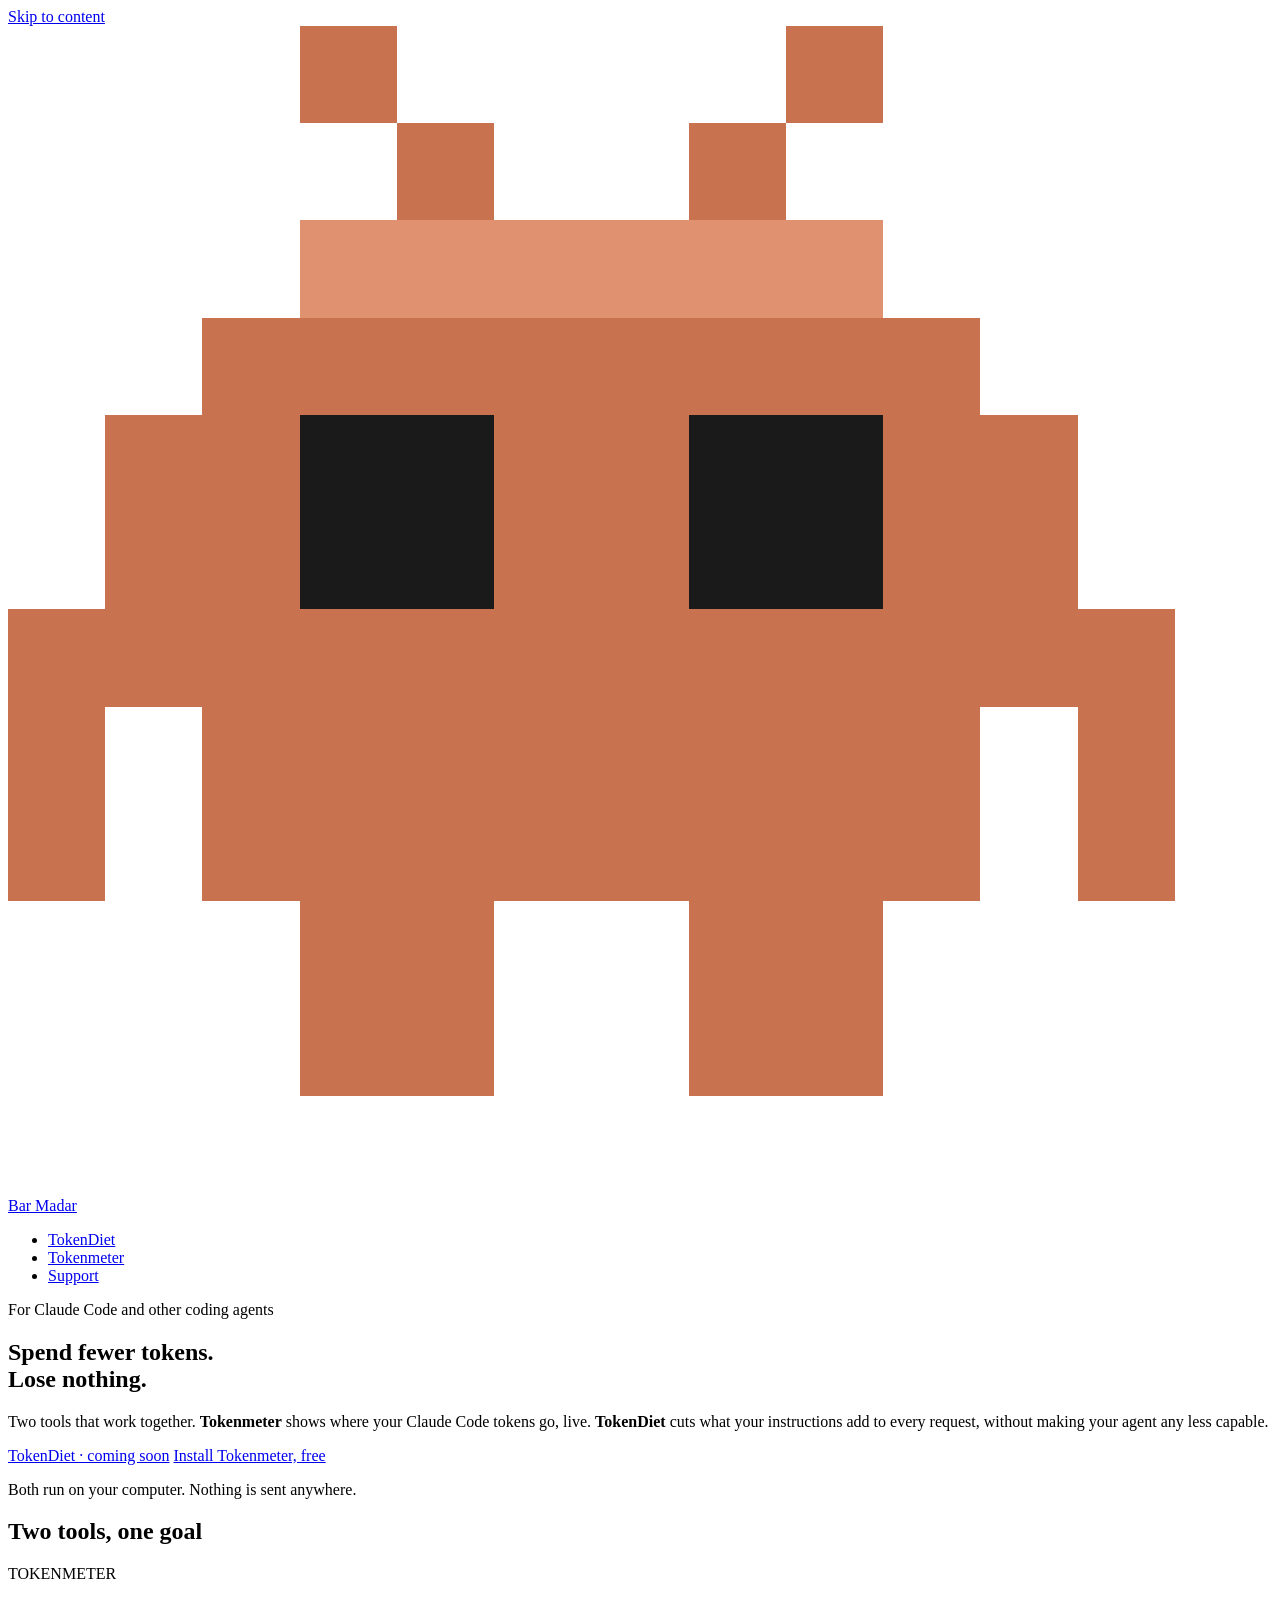
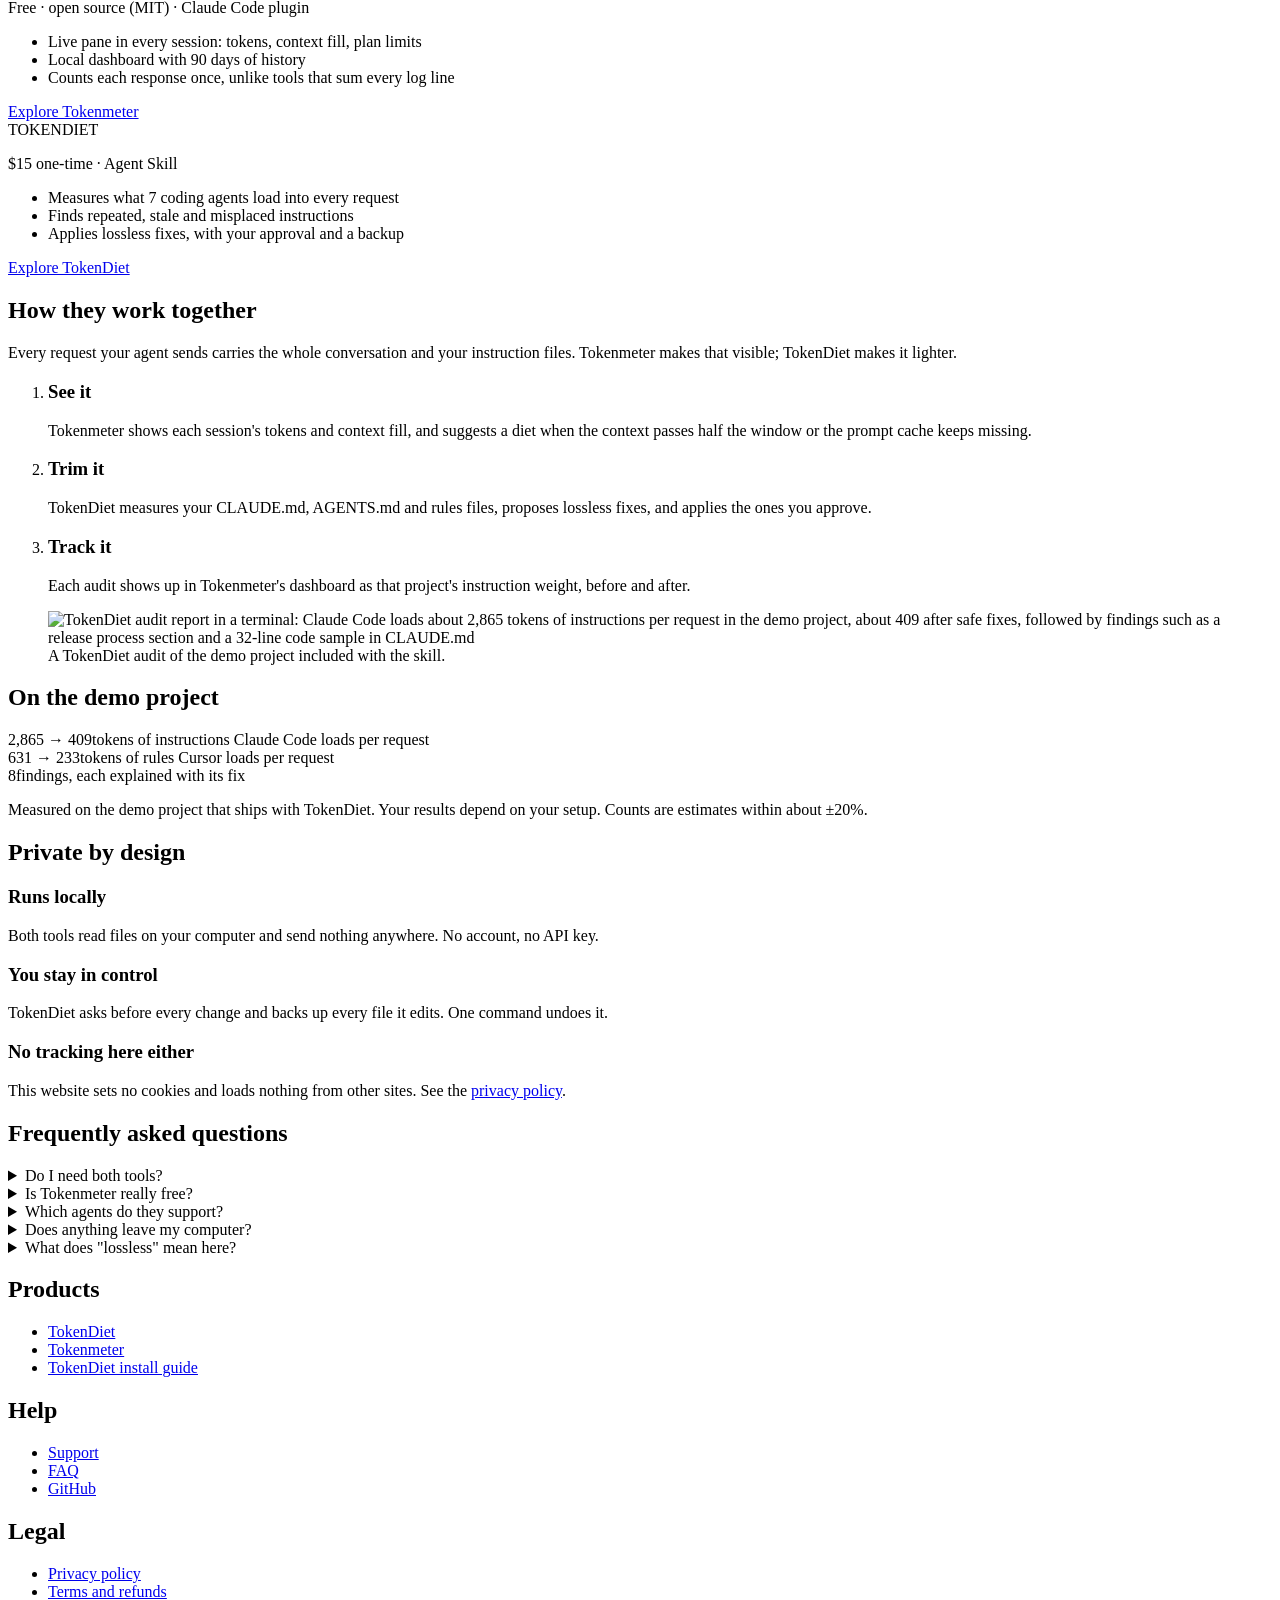
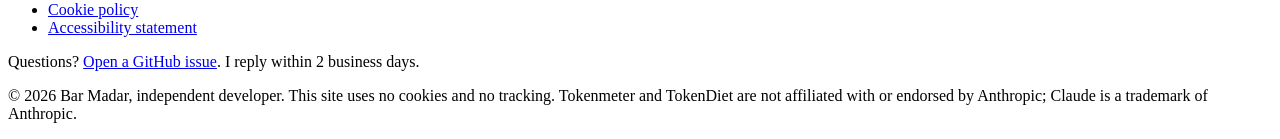
==== docs/index.html @ dee0d517 "Website for Tokenmeter and TokenDiet Static site served from docs/ by GitHub Pages: home, product pa" ====
<!doctype html>
<html lang="en">
<head>
<meta charset="utf-8">
<meta name="viewport" content="width=device-width, initial-scale=1">
<title>Tokenmeter &amp; TokenDiet: spend fewer tokens, lose nothing</title>
<meta name="description" content="Tokenmeter shows where your Claude Code tokens go. TokenDiet cuts what your instructions add to every request, for every coding agent, without losing quality.">
<meta name="author" content="Bar Madar">
<link rel="canonical" href="https://bar-madar.github.io/">
<meta name="color-scheme" content="dark light">
<meta name="theme-color" content="#121212" media="(prefers-color-scheme: dark)">
<meta name="theme-color" content="#faf9f7" media="(prefers-color-scheme: light)">
<meta property="og:type" content="website">
<meta property="og:site_name" content="Tokenmeter &amp; TokenDiet">
<meta property="og:title" content="Spend fewer tokens. Lose nothing.">
<meta property="og:description" content="Tokenmeter shows where your Claude Code tokens go. TokenDiet cuts what your instructions add to every request, for every coding agent, without losing quality.">
<meta property="og:url" content="https://bar-madar.github.io/">
<meta property="og:image" content="https://bar-madar.github.io/images/og-home.png">
<meta property="og:image:width" content="1200">
<meta property="og:image:height" content="630">
<meta property="og:image:alt" content="Tokenmeter and TokenDiet: spend fewer tokens, lose nothing">
<meta name="twitter:card" content="summary_large_image">
<meta name="twitter:title" content="Spend fewer tokens. Lose nothing.">
<meta name="twitter:description" content="Tokenmeter shows where your Claude Code tokens go. TokenDiet cuts what your instructions add to every request, for every coding agent, without losing quality.">
<meta name="twitter:image" content="https://bar-madar.github.io/images/og-home.png">
<link rel="icon" href="/favicon.svg" type="image/svg+xml">
<link rel="apple-touch-icon" href="/apple-touch-icon.png">
<link rel="stylesheet" href="/assets/site.css">
<script src="/assets/site.js" defer></script>
<script type="application/ld+json">{"@context":"https://schema.org","@graph":[{"@type":"WebSite","@id":"https://bar-madar.github.io/#website","url":"https://bar-madar.github.io/","name":"Tokenmeter & TokenDiet","inLanguage":"en","publisher":{"@id":"https://bar-madar.github.io/#author"}},{"@type":"Person","@id":"https://bar-madar.github.io/#author","name":"Bar Madar","url":"https://github.com/bar-madar"},{"@type":"FAQPage","mainEntity":[{"@type":"Question","name":"Do I need both tools?","acceptedAnswer":{"@type":"Answer","text":"No. Each works on its own. Tokenmeter shows where your tokens go; TokenDiet reduces what your instructions add to every request. Used together, Tokenmeter also shows each TokenDiet audit and suggests one when a session gets heavy."}},{"@type":"Question","name":"Is Tokenmeter really free?","acceptedAnswer":{"@type":"Answer","text":"Yes. Tokenmeter is open source under the MIT license, with the code on GitHub. TokenDiet is a separate, paid skill."}},{"@type":"Question","name":"Which agents do they support?","acceptedAnswer":{"@type":"Answer","text":"Tokenmeter works with Claude Code. TokenDiet's audit covers Claude Code, Codex, Cursor, GitHub Copilot, Gemini CLI, Windsurf and Cline, and runs in any agent that supports Agent Skills (SKILL.md). Its session usage check needs Claude Code."}},{"@type":"Question","name":"Does anything leave my computer?","acceptedAnswer":{"@type":"Answer","text":"No. Both tools run locally, read files on your machine, and send nothing anywhere. This website doesn't use cookies or tracking either."}},{"@type":"Question","name":"What does \"lossless\" mean here?","acceptedAnswer":{"@type":"Answer","text":"TokenDiet only removes repetition and noise, or moves instructions so they load when they are needed instead of on every request. It never lowers your model, effort or thinking, and asks before every change."}}]}]}</script>
</head>
<body>
<a class="skip-link" href="#main">Skip to content</a>
<header class="site-header">
  <div class="wrap">
    <a class="brand" href="/" aria-label="Tokenmeter &amp; TokenDiet, home"><svg viewBox="0 0 13 12" shape-rendering="crispEdges" aria-hidden="true" focusable="false"><path fill="#c8724f" d="M3 0h1v1H3zM8 0h1v1H8zM4 1h1v1H4zM7 1h1v1H7zM3 2h6v1H3zM2 3h8v1H2zM1 4h2v2H1zM5 4h2v2H5zM9 4h2v2H9zM0 6h12v1H0zM0 7h1v2H0zM2 7h8v2H2zM11 7h1v2h-1zM3 9h2v2H3zM7 9h2v2H7z"/><path fill="#e0916f" d="M3 2h6v1H3z"/><path fill="#1a1a1a" d="M3 4h2v2H3zM7 4h2v2H7z"/></svg><span>Bar Madar</span></a>
    <nav class="site-nav" aria-label="Main">
      <ul><li><a href="/tokendiet/">TokenDiet</a></li><li><a href="/tokenmeter/">Tokenmeter</a></li><li><a href="/support/">Support</a></li></ul>
    </nav>
  </div>
</header>

<main id="main" tabindex="-1">

<section class="hero" aria-labelledby="home-title"><div class="wrap">
  <p class="eyebrow">For Claude Code and other coding agents</p>
  <h1 id="home-title">Spend fewer tokens.<br>Lose nothing.</h1>
  <p class="lead">Two tools that work together. <strong>Tokenmeter</strong> shows where your Claude Code tokens go, live. <strong>TokenDiet</strong> cuts what your instructions add to every request, without making your agent any less capable.</p>
  <div class="cta-row">
    <a class="btn btn-primary" href="/tokendiet/#pricing">TokenDiet · coming soon</a>
    <a class="btn btn-secondary" href="/tokenmeter/#install">Install Tokenmeter, free</a>
  </div>
  <p class="cta-note">Both run on your computer. Nothing is sent anywhere.</p>
</div></section>

<section class="section" aria-labelledby="products-title"><div class="wrap">
  <h2 id="products-title">Two tools, one goal</h2>
  <div class="grid">
    <article class="card product-card accent-orange">
      <span class="wordmark">TOKEN<span class="meter">METER</span></span>
      <p class="price">Free · open source (MIT) · Claude Code plugin</p>
      <ul class="checklist">
        <li>Live pane in every session: tokens, context fill, plan limits</li>
        <li>Local dashboard with 90 days of history</li>
        <li>Counts each response once, unlike tools that sum every log line</li>
      </ul>
      <a href="/tokenmeter/">Explore Tokenmeter</a>
    </article>
    <article class="card product-card accent-green">
      <span class="wordmark">TOKEN<span class="diet">DIET</span></span>
      <p class="price">$15 one-time · Agent Skill</p>
      <ul class="checklist">
        <li>Measures what 7 coding agents load into every request</li>
        <li>Finds repeated, stale and misplaced instructions</li>
        <li>Applies lossless fixes, with your approval and a backup</li>
      </ul>
      <a href="/tokendiet/">Explore TokenDiet</a>
    </article>
  </div>
</div></section>

<section class="section" aria-labelledby="together-title"><div class="wrap">
  <h2 id="together-title">How they work together</h2>
  <p class="lead">Every request your agent sends carries the whole conversation and your instruction files. Tokenmeter makes that visible; TokenDiet makes it lighter.</p>
  <ol class="steps">
    <li><h3>See it</h3><p>Tokenmeter shows each session's tokens and context fill, and suggests a diet when the context passes half the window or the prompt cache keeps missing.</p></li>
    <li><h3>Trim it</h3><p>TokenDiet measures your CLAUDE.md, AGENTS.md and rules files, proposes lossless fixes, and applies the ones you approve.</p></li>
    <li><h3>Track it</h3><p>Each audit shows up in Tokenmeter's dashboard as that project's instruction weight, before and after.</p></li>
  </ol>
  <figure class="figure">
    <img src="/images/tokendiet-audit.png" alt="TokenDiet audit report in a terminal: Claude Code loads about 2,865 tokens of instructions per request in the demo project, about 409 after safe fixes, followed by findings such as a release process section and a 32-line code sample in CLAUDE.md" width="1200" height="760" loading="lazy" decoding="async">
    <figcaption>A TokenDiet audit of the demo project included with the skill.</figcaption>
  </figure>
</div></section>

<section class="section" aria-labelledby="demo-title"><div class="wrap">
  <h2 id="demo-title">On the demo project</h2>
  <div class="stat-row">
    <div class="stat"><span class="num">2,865 → <span class="green">409</span></span><span class="what">tokens of instructions Claude Code loads per request</span></div>
    <div class="stat"><span class="num">631 → <span class="green">233</span></span><span class="what">tokens of rules Cursor loads per request</span></div>
    <div class="stat"><span class="num">8</span><span class="what">findings, each explained with its fix</span></div>
  </div>
  <p class="muted">Measured on the demo project that ships with TokenDiet. Your results depend on your setup. Counts are estimates within about ±20%.</p>
</div></section>

<section class="section" aria-labelledby="private-title"><div class="wrap">
  <h2 id="private-title">Private by design</h2>
  <div class="grid">
    <div class="card"><h3>Runs locally</h3><p>Both tools read files on your computer and send nothing anywhere. No account, no API key.</p></div>
    <div class="card"><h3>You stay in control</h3><p>TokenDiet asks before every change and backs up every file it edits. One command undoes it.</p></div>
    <div class="card"><h3>No tracking here either</h3><p>This website sets no cookies and loads nothing from other sites. See the <a href="/privacy/">privacy policy</a>.</p></div>
  </div>
</div></section>

<section class="section faq" id="faq" aria-labelledby="faq-title"><div class="wrap">
      <h2 id="faq-title">Frequently asked questions</h2>
      <details><summary>Do I need both tools?</summary><div><p>No. Each works on its own. Tokenmeter shows where your tokens go; TokenDiet reduces what your instructions add to every request. Used together, Tokenmeter also shows each TokenDiet audit and suggests one when a session gets heavy.</p></div></details>
<details><summary>Is Tokenmeter really free?</summary><div><p>Yes. Tokenmeter is open source under the MIT license, with the code on <a href="https://github.com/bar-madar/claude-tokenmeter">GitHub</a>. TokenDiet is a separate, paid skill.</p></div></details>
<details><summary>Which agents do they support?</summary><div><p>Tokenmeter works with Claude Code. TokenDiet's audit covers Claude Code, Codex, Cursor, GitHub Copilot, Gemini CLI, Windsurf and Cline, and runs in any agent that supports Agent Skills (SKILL.md). Its session usage check needs Claude Code.</p></div></details>
<details><summary>Does anything leave my computer?</summary><div><p>No. Both tools run locally, read files on your machine, and send nothing anywhere. This website doesn't use cookies or tracking either.</p></div></details>
<details><summary>What does &quot;lossless&quot; mean here?</summary><div><p>TokenDiet only removes repetition and noise, or moves instructions so they load when they are needed instead of on every request. It never lowers your model, effort or thinking, and asks before every change.</p></div></details>
    </div></section>
</main>
<footer class="site-footer">
  <div class="wrap">
    <div class="footer-grid">
      <div>
        <h2>Products</h2>
        <ul>
          <li><a href="/tokendiet/">TokenDiet</a></li>
          <li><a href="/tokenmeter/">Tokenmeter</a></li>
          <li><a href="/tokendiet/thanks/">TokenDiet install guide</a></li>
        </ul>
      </div>
      <div>
        <h2>Help</h2>
        <ul>
          <li><a href="/support/">Support</a></li>
          <li><a href="/#faq">FAQ</a></li>
          <li><a href="https://github.com/bar-madar">GitHub</a></li>
        </ul>
      </div>
      <div>
        <h2>Legal</h2>
        <ul>
          <li><a href="/privacy/">Privacy policy</a></li>
          <li><a href="/terms/">Terms and refunds</a></li>
          <li><a href="/cookies/">Cookie policy</a></li>
          <li><a href="/accessibility/">Accessibility statement</a></li>
        </ul>
      </div>
    </div>
    <p>Questions? <a href="https://github.com/bar-madar/bar-madar.github.io/issues">Open a GitHub issue</a>. I reply within 2 business days.</p>
    <p class="fine">© 2026 Bar Madar, independent developer. This site uses no cookies and no tracking.
    Tokenmeter and TokenDiet are not affiliated with or endorsed by Anthropic; Claude is a trademark of Anthropic.</p>
  </div>
</footer>

<p id="copy-status" class="visually-hidden" role="status" aria-live="polite"></p>
</body>
</html>
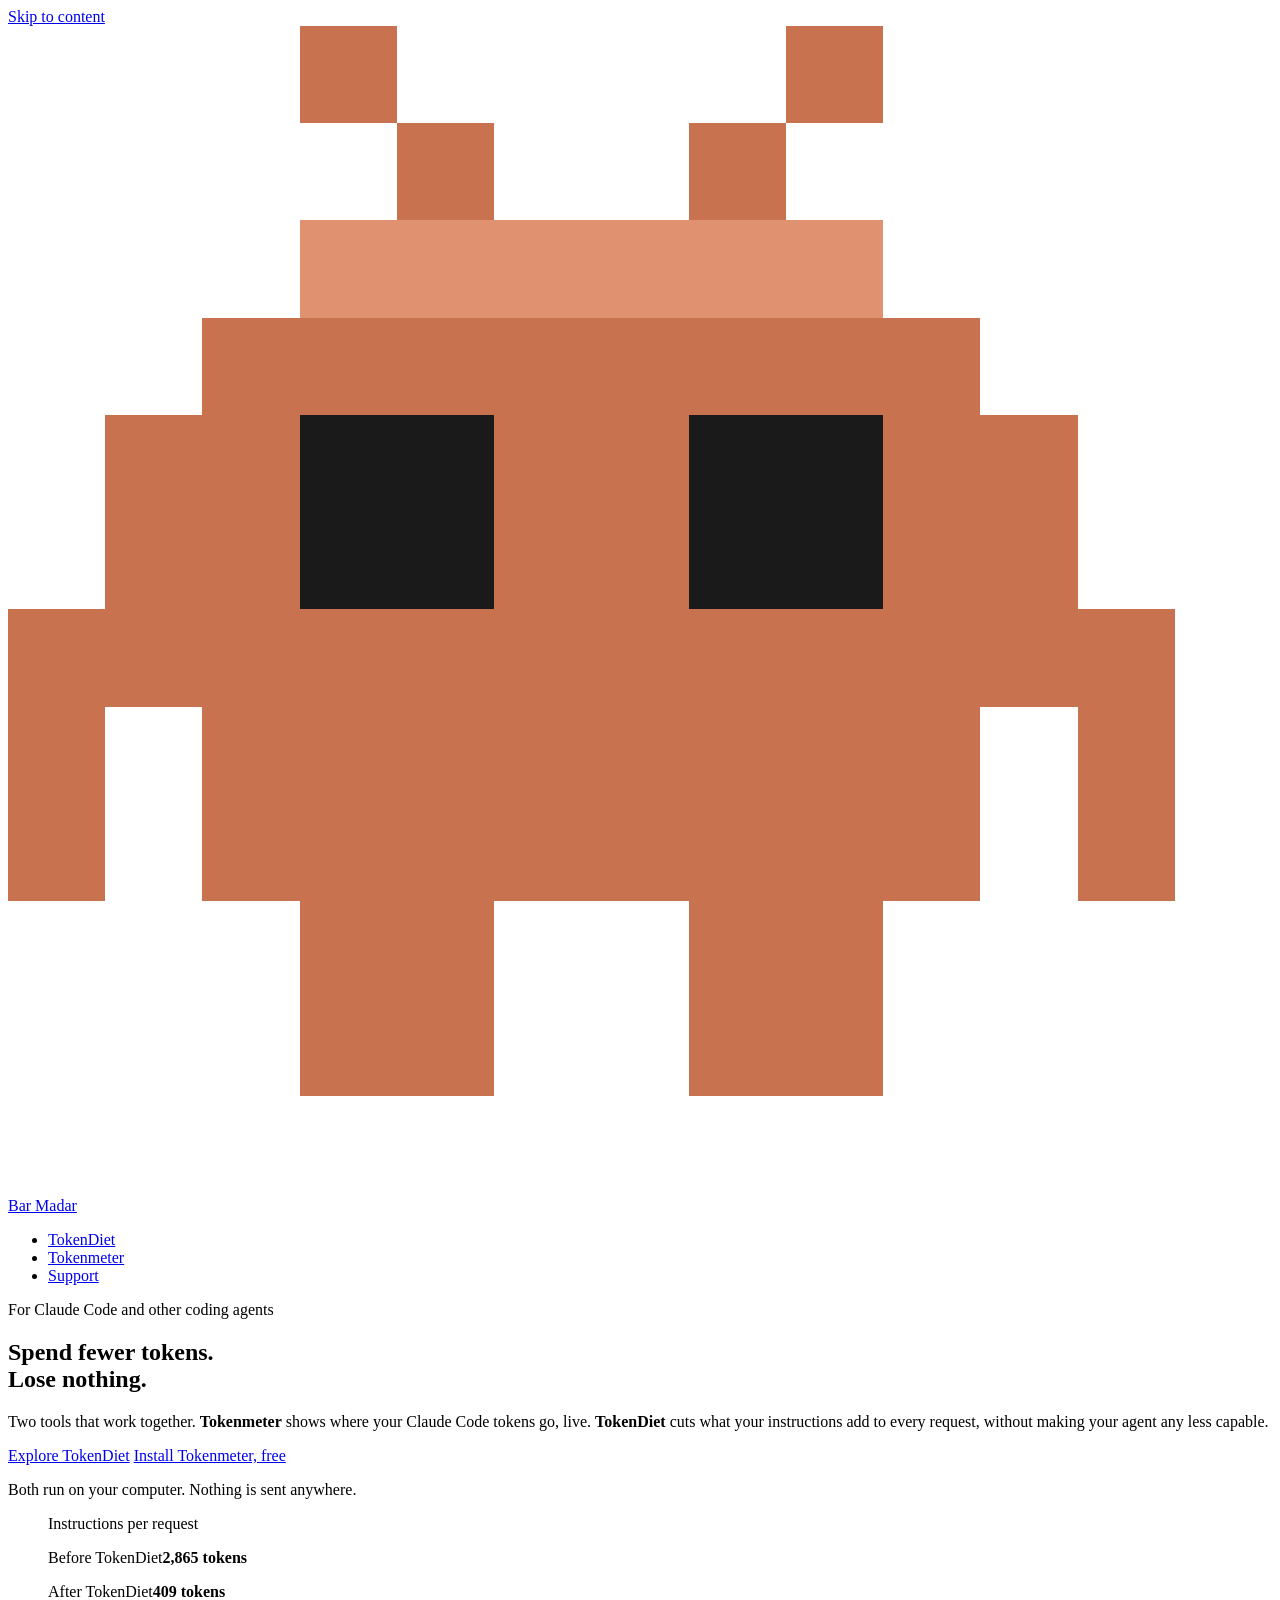
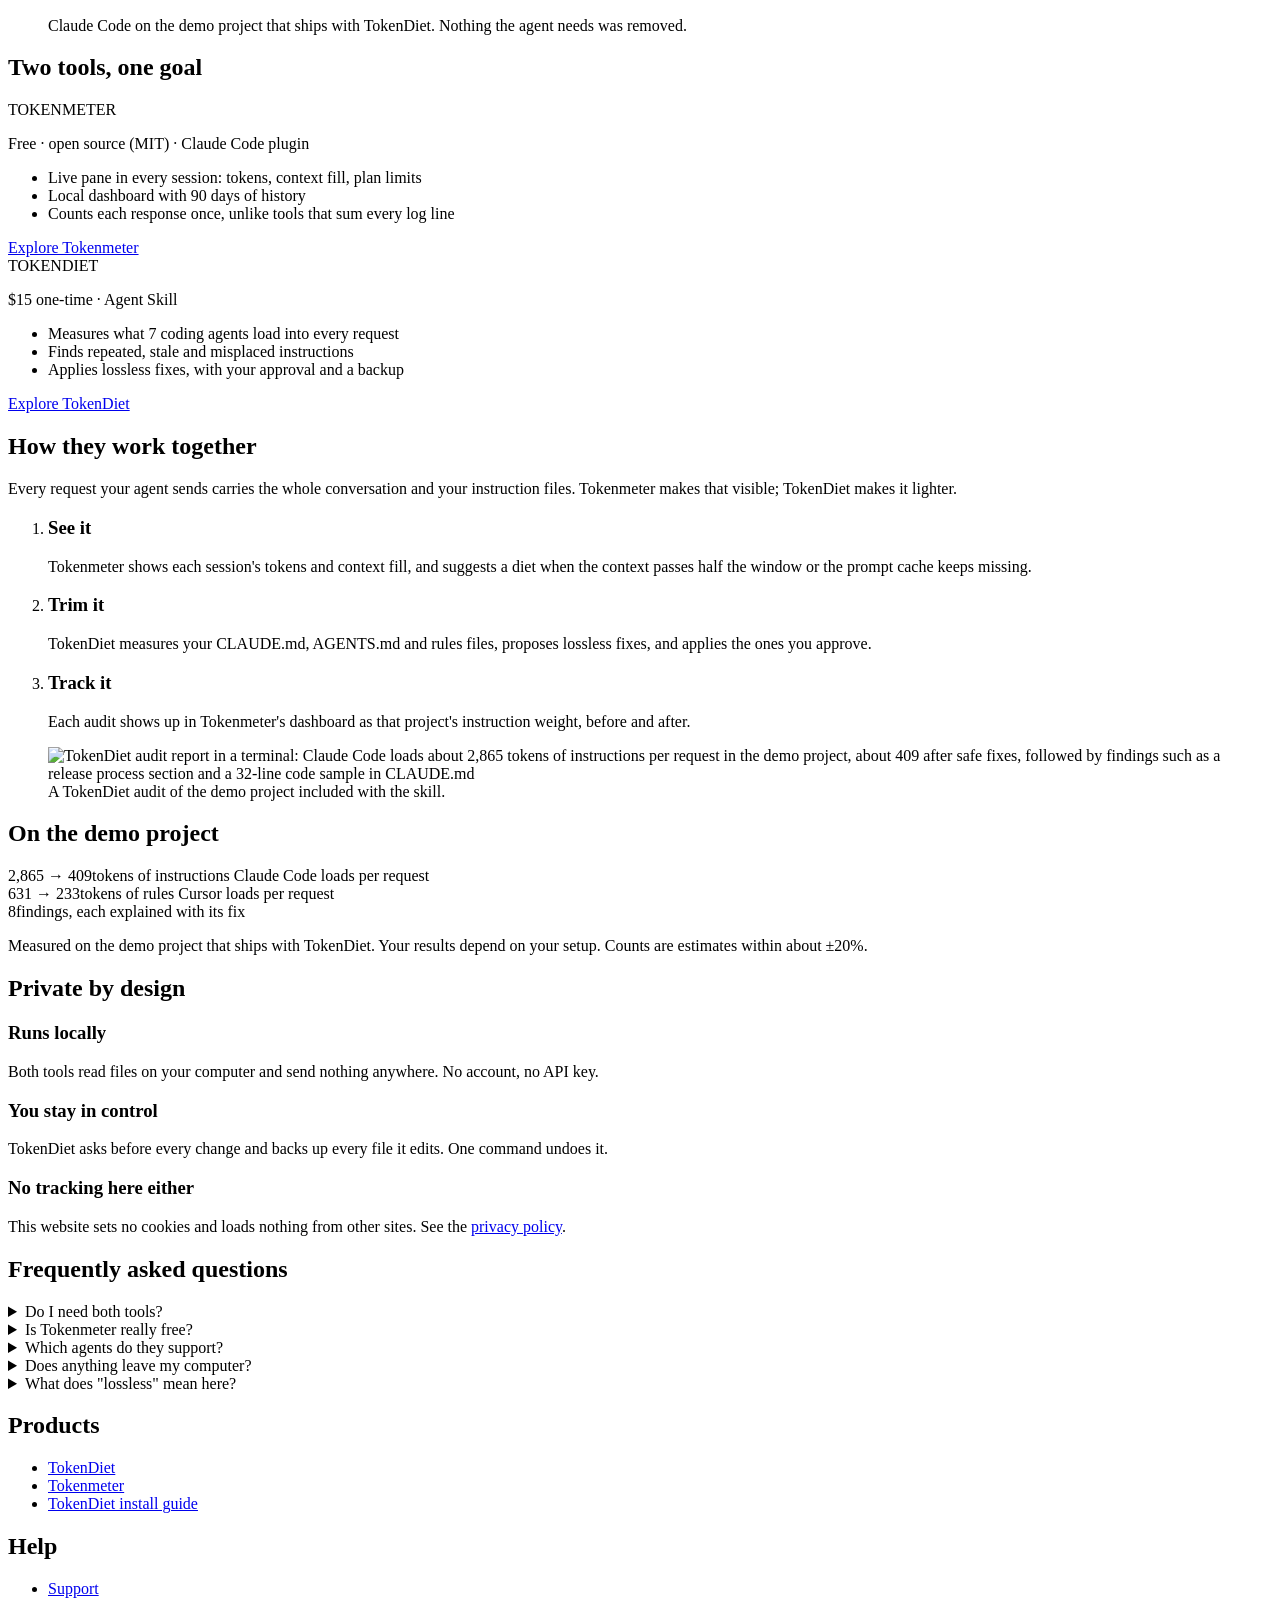
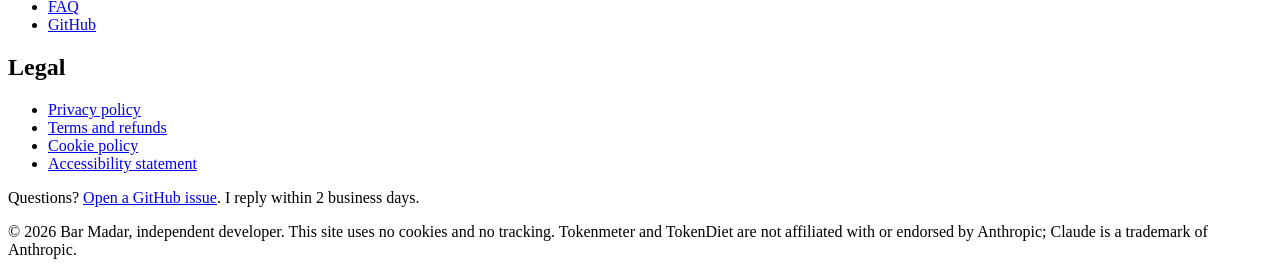
==== commit 2e37941c: "Design review fixes and Agensi details - Buttons name an action before launch ("Explore TokenDiet", " ====
--- a/docs/index.html
+++ b/docs/index.html
@@ -42,15 +42,30 @@
 
 <main id="main" tabindex="-1">
 
-<section class="hero" aria-labelledby="home-title"><div class="wrap">
-  <p class="eyebrow">For Claude Code and other coding agents</p>
-  <h1 id="home-title">Spend fewer tokens.<br>Lose nothing.</h1>
-  <p class="lead">Two tools that work together. <strong>Tokenmeter</strong> shows where your Claude Code tokens go, live. <strong>TokenDiet</strong> cuts what your instructions add to every request, without making your agent any less capable.</p>
-  <div class="cta-row">
-    <a class="btn btn-primary" href="/tokendiet/#pricing">TokenDiet · coming soon</a>
-    <a class="btn btn-secondary" href="/tokenmeter/#install">Install Tokenmeter, free</a>
+<section class="hero" aria-labelledby="home-title"><div class="wrap hero-grid">
+  <div>
+    <p class="eyebrow">For Claude Code and other coding agents</p>
+    <h1 id="home-title">Spend fewer tokens.<br>Lose nothing.</h1>
+    <p class="lead">Two tools that work together. <strong>Tokenmeter</strong> shows where your Claude Code tokens go, live. <strong>TokenDiet</strong> cuts what your instructions add to every request, without making your agent any less capable.</p>
+    <div class="cta-row">
+      <a class="btn btn-primary" href="/tokendiet/">Explore TokenDiet</a>
+      <a class="btn btn-secondary" href="/tokenmeter/#install">Install Tokenmeter, free</a>
+    </div>
+    <p class="cta-note">Both run on your computer. Nothing is sent anywhere.</p>
   </div>
-  <p class="cta-note">Both run on your computer. Nothing is sent anywhere.</p>
+  
+  <figure class="meter-card" aria-labelledby="meter-title">
+    <p class="meter-title" id="meter-title">Instructions per request</p>
+    <div class="meter-row">
+      <p class="meter-label"><span>Before TokenDiet</span><strong>2,865 tokens</strong></p>
+      <div class="meter-track" aria-hidden="true"><div class="meter-fill" style="width:100%"></div></div>
+    </div>
+    <div class="meter-row">
+      <p class="meter-label"><span>After TokenDiet</span><strong class="green">409 tokens</strong></p>
+      <div class="meter-track" aria-hidden="true"><div class="meter-fill after" style="width:14%"></div></div>
+    </div>
+    <figcaption class="meter-note">Claude Code on the demo project that ships with TokenDiet. Nothing the agent needs was removed.</figcaption>
+  </figure>
 </div></section>
 
 <section class="section" aria-labelledby="products-title"><div class="wrap">
@@ -64,7 +79,7 @@
         <li>Local dashboard with 90 days of history</li>
         <li>Counts each response once, unlike tools that sum every log line</li>
       </ul>
-      <a href="/tokenmeter/">Explore Tokenmeter</a>
+      <a class="more arrow-link" href="/tokenmeter/">Explore Tokenmeter</a>
     </article>
     <article class="card product-card accent-green">
       <span class="wordmark">TOKEN<span class="diet">DIET</span></span>
@@ -74,7 +89,7 @@
         <li>Finds repeated, stale and misplaced instructions</li>
         <li>Applies lossless fixes, with your approval and a backup</li>
       </ul>
-      <a href="/tokendiet/">Explore TokenDiet</a>
+      <a class="more arrow-link" href="/tokendiet/">Explore TokenDiet</a>
     </article>
   </div>
 </div></section>
